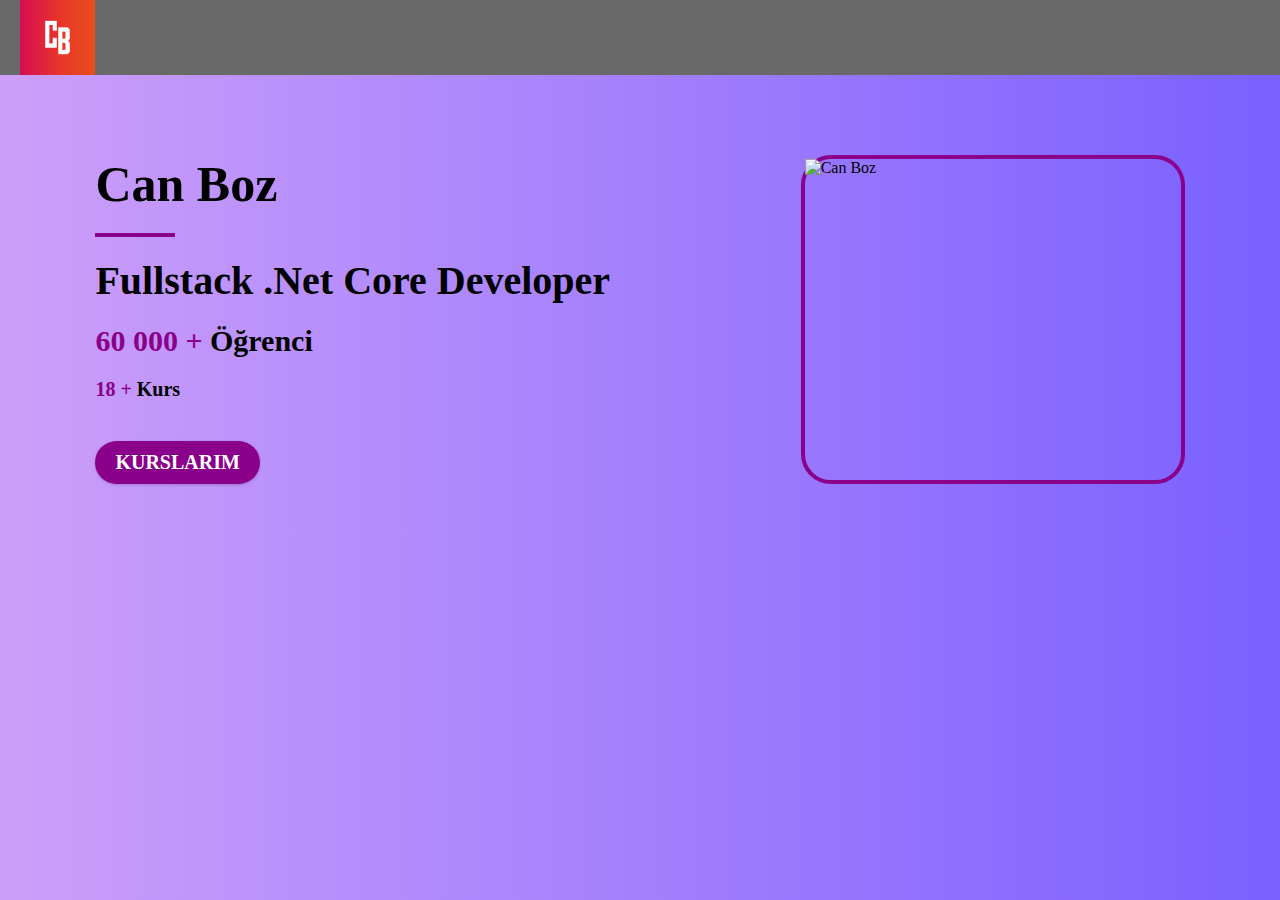
==== index.html @ 190132a6 "." ====
<!DOCTYPE html>
<html lang="en">
<head>
    <meta charset="UTF-8">
    <meta name="viewport" content="width=device-width, initial-scale=1.0">
    <title>Can Boz</title>
    <link rel="stylesheet" href="style.css">
    <link rel="icon" type="image/x-icon" href="images/cblogo.png">
    <script src="https://kit.fontawesome.com/c9b8805199.js" crossorigin="anonymous"></script>
</head>
<body>

    <nav class="nav">
        <img class="navLogo" src="images/cblogo.png" alt="Can Boz">
    </nav>

    <section class="banner">
        <div class="bannerDiv">
            <div class="bannerInfo">

             <h1 class="name">Can Boz</h1>
             <div class="underline" ></div>
             <h2 class="title">Fullstack .Net Core Developer</h2>
             <h3 class="students"><span>60 000 +</span> Öğrenci</h3>
             <h4 class="manCourses"><span>18 +</span> Kurs</h4>
             <a href="#" class="btn">Kurslarım</a>
            </div>
             
        <div class="bannerImg">

        <img src="images/canbozfoto.png" alt="Can Boz" class="bannerPhoto">

        </div>


        </div>
    </section>

</body>
</html>
---- style.css ----
* {
  margin: 0;
  padding: 0;
  box-sizing: border-box;
}

body {
  background: linear-gradient(to left, #7a60ff, #cd9ffa);
  padding: 0.1px;
}

.nav {
  background: dimgray;
  height: 75px;
  padding-left: 20px;
}

.navLogo {
  height: 100%;
}

.banner {
  /* background: floralwhite; */
  padding: 50px 0px;
}

.bannerDiv {
  display: flex;
  justify-content: space-around;
  margin-top: 30px;
}

.btn{
    background-color: darkmagenta;
    color: white;
    font-size: 20px;
    text-decoration: none;
    padding: 10px 20px;
    border-radius: 30px;
    margin-top: 20px;
    display: inline-block;
    font-weight: 700;
    text-transform: uppercase;
    box-shadow: 0 1px 3px rgba(0, 0, 0, 0.2);
    transition: all 0.3s linear;
}

.btn:hover{
    background-color: darkorange;
}

.underline{
    width: 80px;
    height: 4px;
    background: darkmagenta;
    margin-bottom: 20px;
}

.bannerImg {
  width: 30%;
  border: 4px solid darkmagenta;
  border-radius: 30px;
}

.bannerPhoto {
  width: 100%;
}

.bannerInfo .name{
    font-size: 50px;
    margin-bottom: 20px;
}

.bannerInfo .title{
    font-size: 40px;
    margin-bottom: 20px;
}

.bannerInfo .students{
   font-size:30px;
   margin-bottom: 20px;
}

.bannerInfo .manCourses{
    font-size:20px;
    margin-bottom: 20px;
}

.bannerInfo span{
    color:darkmagenta;
}
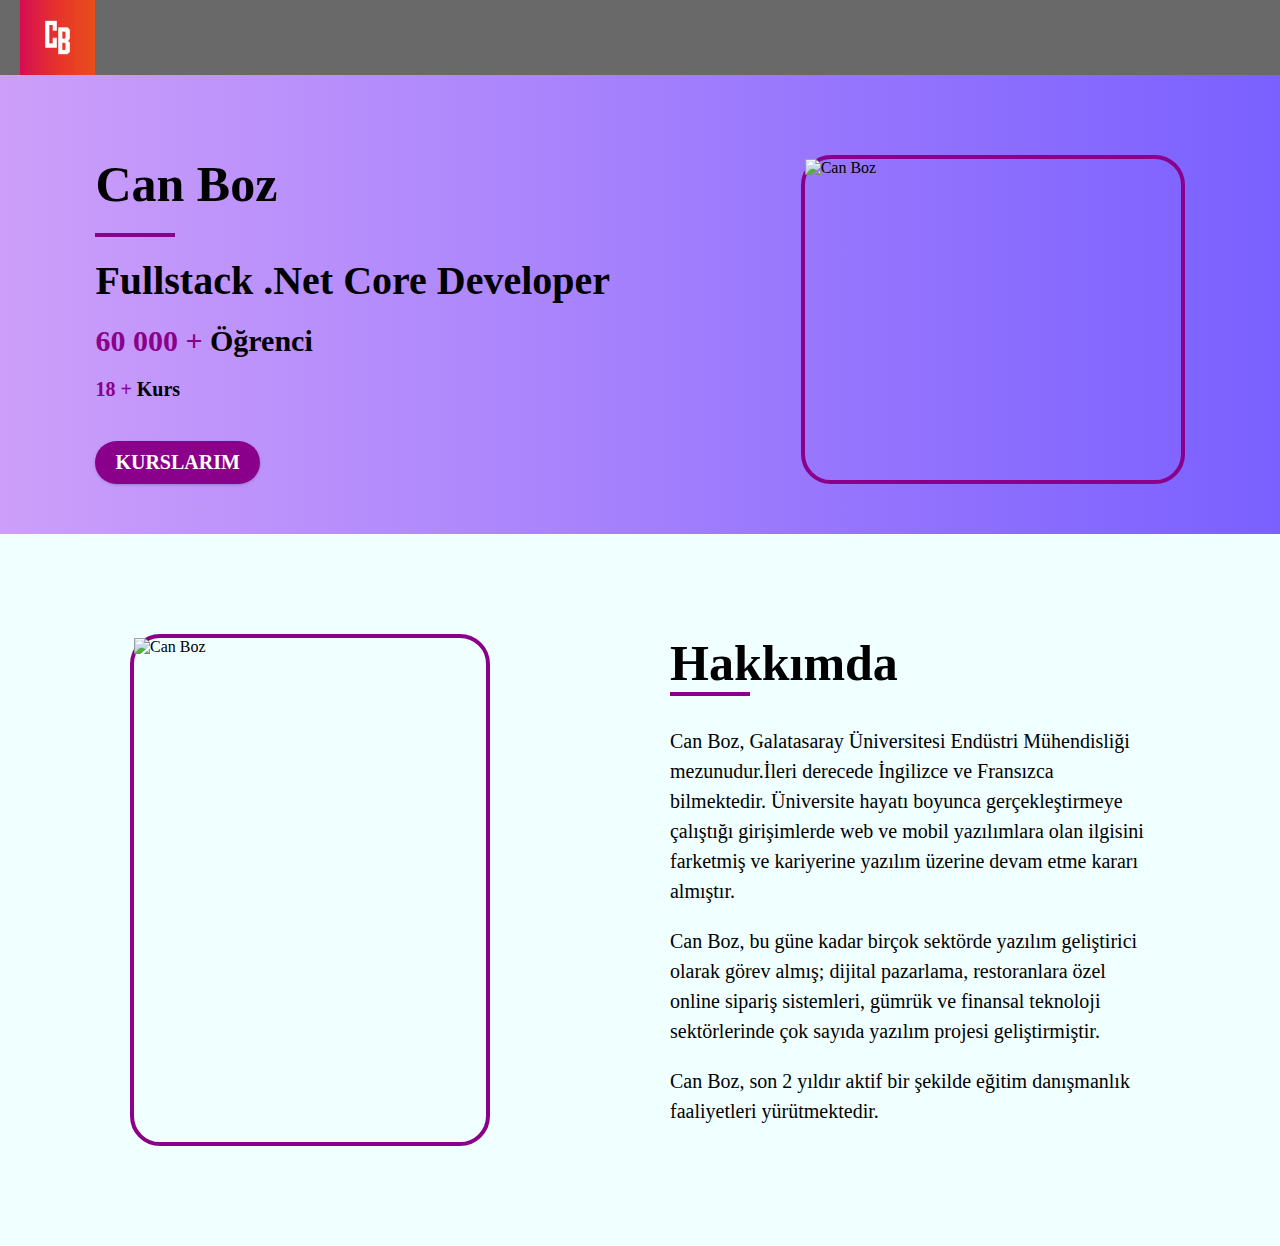
==== commit f317ff91: "." ====
--- a/index.html
+++ b/index.html
@@ -1,40 +1,70 @@
 <!DOCTYPE html>
 <html lang="en">
-<head>
-    <meta charset="UTF-8">
-    <meta name="viewport" content="width=device-width, initial-scale=1.0">
+  <head>
+    <meta charset="UTF-8" />
+    <meta name="viewport" content="width=device-width, initial-scale=1.0" />
     <title>Can Boz</title>
-    <link rel="stylesheet" href="style.css">
-    <link rel="icon" type="image/x-icon" href="images/cblogo.png">
-    <script src="https://kit.fontawesome.com/c9b8805199.js" crossorigin="anonymous"></script>
-</head>
-<body>
-
+    <link rel="stylesheet" href="style.css" />
+    <link rel="icon" type="image/x-icon" href="images/cblogo.png" />
+    <script
+      src="https://kit.fontawesome.com/c9b8805199.js"
+      crossorigin="anonymous"
+    ></script>
+  </head>
+  <body>
     <nav class="nav">
-        <img class="navLogo" src="images/cblogo.png" alt="Can Boz">
+      <img class="navLogo" src="images/cblogo.png" alt="Can Boz" />
     </nav>
 
     <section class="banner">
-        <div class="bannerDiv">
-            <div class="bannerInfo">
-
-             <h1 class="name">Can Boz</h1>
-             <div class="underline" ></div>
-             <h2 class="title">Fullstack .Net Core Developer</h2>
-             <h3 class="students"><span>60 000 +</span> Öğrenci</h3>
-             <h4 class="manCourses"><span>18 +</span> Kurs</h4>
-             <a href="#" class="btn">Kurslarım</a>
-            </div>
-             
-        <div class="bannerImg">
-
-        <img src="images/canbozfoto.png" alt="Can Boz" class="bannerPhoto">
-
+      <div class="bannerDiv">
+        <div class="bannerInfo">
+          <h1 class="name">Can Boz</h1>
+          <div class="underline"></div>
+          <h2 class="title">Fullstack .Net Core Developer</h2>
+          <h3 class="students"><span>60 000 +</span> Öğrenci</h3>
+          <h4 class="manCourses"><span>18 +</span> Kurs</h4>
+          <a href="#" class="btn">Kurslarım</a>
         </div>
 
-
+        <div class="bannerImg">
+          <img src="images/canbozfoto.png" alt="Can Boz" class="bannerPhoto" />
         </div>
+      </div>
     </section>
 
-</body>
-</html>+    <section class="aboutSection">
+      <div class="aboutDiv">
+        <div class="aboutImg">
+          <img src="images/canbozfoto.png" class="aboutPhoto" alt="Can Boz" />
+        </div>
+
+        <div class="aboutInfo">
+          <div class="aboutTitle">
+            <h1>Hakkımda</h1>
+            <div class="underline"></div>
+          </div>
+          <p>
+            Can Boz, Galatasaray Üniversitesi Endüstri Mühendisliği
+            mezunudur.İleri derecede İngilizce ve Fransızca bilmektedir.
+            Üniversite hayatı boyunca gerçekleştirmeye çalıştığı girişimlerde
+            web ve mobil yazılımlara olan ilgisini farketmiş ve kariyerine
+            yazılım üzerine devam etme kararı almıştır.
+          </p>
+
+          <p>
+            Can Boz, bu güne kadar birçok sektörde yazılım geliştirici olarak
+            görev almış; dijital pazarlama, restoranlara özel online sipariş
+            sistemleri, gümrük ve finansal teknoloji sektörlerinde çok sayıda
+            yazılım projesi geliştirmiştir.
+          </p>
+
+          <p>
+            Can Boz, son 2 yıldır aktif bir şekilde eğitim danışmanlık
+            faaliyetleri yürütmektedir.
+          </p>
+        </div>
+      </div>
+    </section>
+  </body>
+</html>
--- a/style.css
+++ b/style.css
@@ -30,62 +30,92 @@
   margin-top: 30px;
 }
 
-.btn{
-    background-color: darkmagenta;
-    color: white;
-    font-size: 20px;
-    text-decoration: none;
-    padding: 10px 20px;
-    border-radius: 30px;
-    margin-top: 20px;
-    display: inline-block;
-    font-weight: 700;
-    text-transform: uppercase;
-    box-shadow: 0 1px 3px rgba(0, 0, 0, 0.2);
-    transition: all 0.3s linear;
+.btn {
+  background-color: darkmagenta;
+  color: white;
+  font-size: 20px;
+  text-decoration: none;
+  padding: 10px 20px;
+  border-radius: 30px;
+  margin-top: 20px;
+  display: inline-block;
+  font-weight: 700;
+  text-transform: uppercase;
+  box-shadow: 0 1px 3px rgba(0, 0, 0, 0.2);
+  transition: all 0.3s linear;
 }
 
-.btn:hover{
-    background-color: darkorange;
+.btn:hover {
+  background-color: darkorange;
 }
 
-.underline{
-    width: 80px;
-    height: 4px;
-    background: darkmagenta;
-    margin-bottom: 20px;
+.underline {
+  width: 80px;
+  height: 4px;
+  background: darkmagenta;
+  margin-bottom: 20px;
 }
 
-.bannerImg {
+.bannerImg,.aboutImg {
   width: 30%;
   border: 4px solid darkmagenta;
   border-radius: 30px;
 }
 
-.bannerPhoto {
+.bannerPhoto,
+.aboutPhoto {
   width: 100%;
 }
 
-.bannerInfo .name{
-    font-size: 50px;
-    margin-bottom: 20px;
+.bannerInfo .name {
+  font-size: 50px;
+  margin-bottom: 20px;
 }
 
-.bannerInfo .title{
-    font-size: 40px;
-    margin-bottom: 20px;
+.bannerInfo .title {
+  font-size: 40px;
+  margin-bottom: 20px;
 }
 
-.bannerInfo .students{
-   font-size:30px;
-   margin-bottom: 20px;
+.bannerInfo .students {
+  font-size: 30px;
+  margin-bottom: 20px;
 }
 
-.bannerInfo .manCourses{
-    font-size:20px;
-    margin-bottom: 20px;
+.bannerInfo .manCourses {
+  font-size: 20px;
+  margin-bottom: 20px;
 }
 
-.bannerInfo span{
-    color:darkmagenta;
-}+.bannerInfo span {
+  color: darkmagenta;
+}
+
+.aboutDiv {
+  display: flex;
+  justify-content: space-around;
+}
+
+.aboutInfo{
+  width: 40%;
+}
+
+.aboutSection{
+  background-color: azure;
+  padding: 100px 40px;
+}
+
+.aboutInfo p{
+  font-size: 20px;
+  line-height: 1.5;
+  margin-bottom: 20px;
+}
+
+.aboutTitle{
+  margin-bottom: 30px;
+}
+
+.aboutTitle h1{
+  font-size:50px;
+} 
+
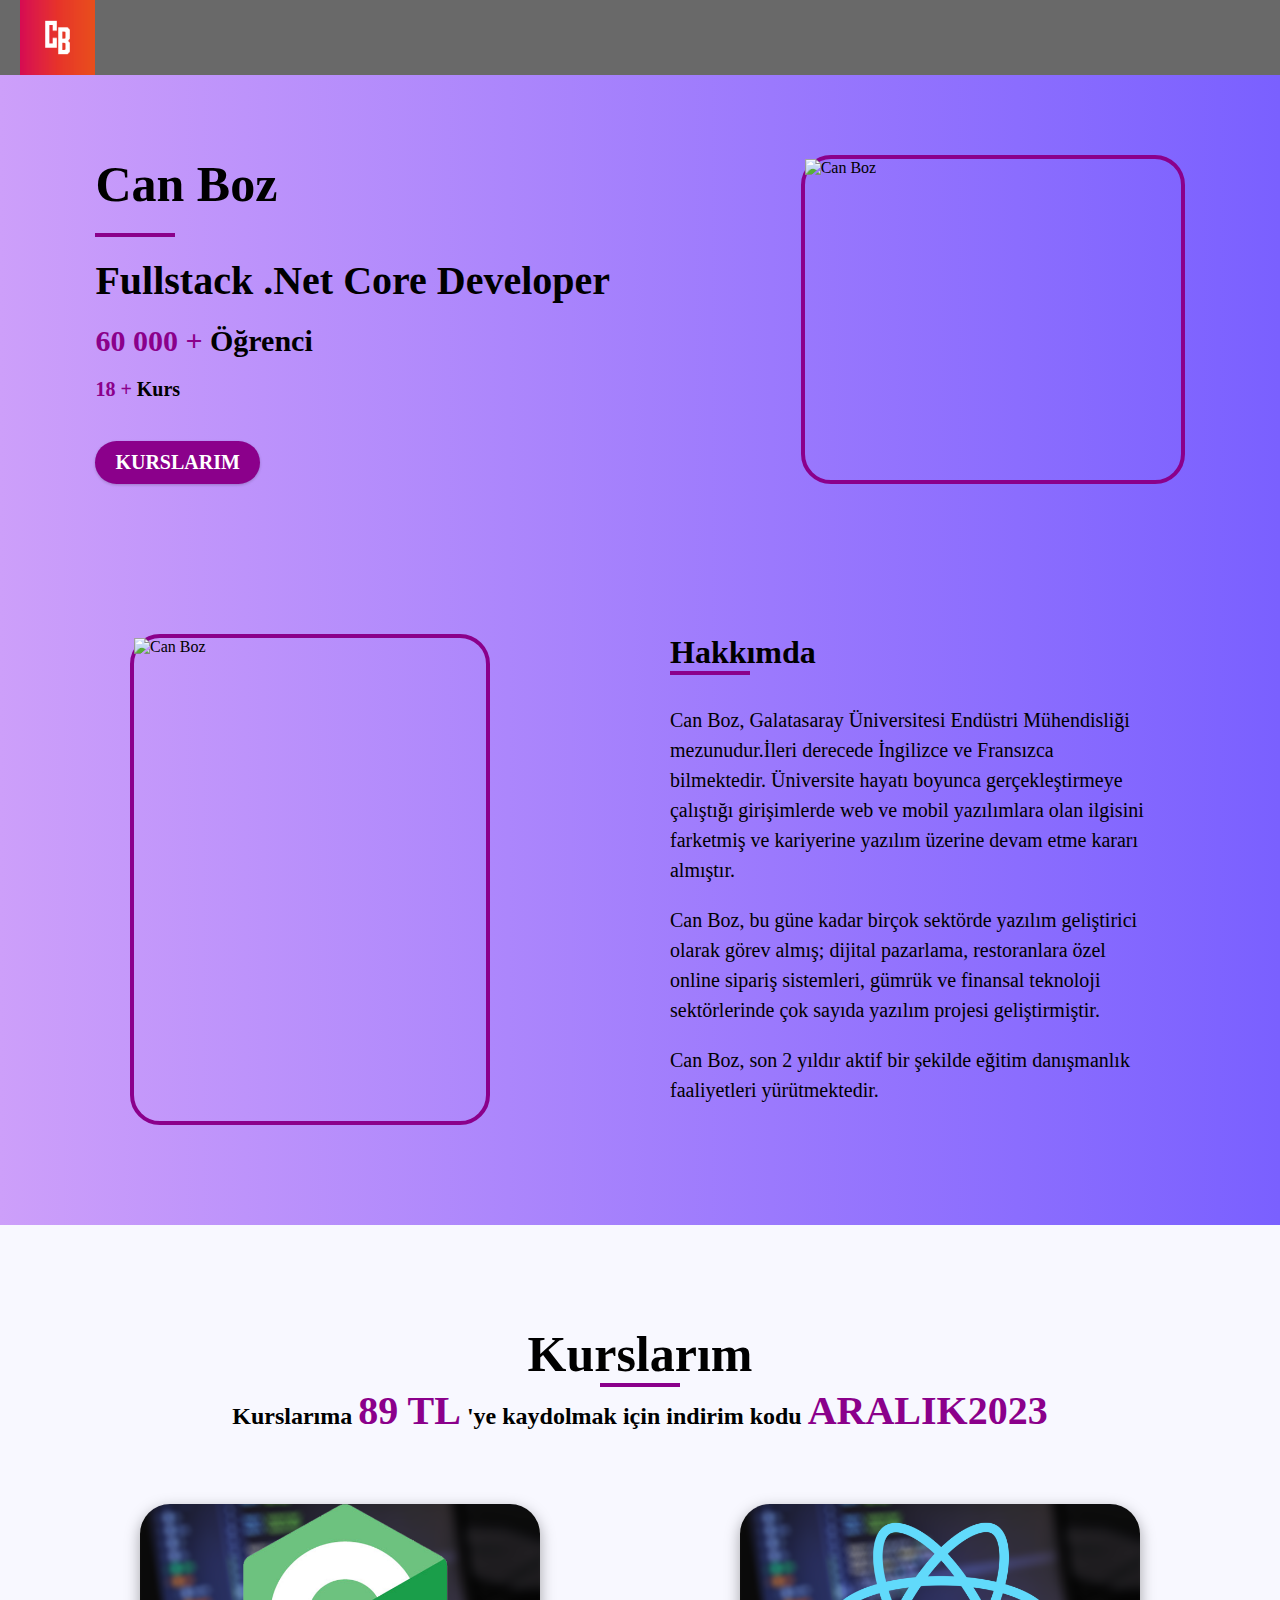
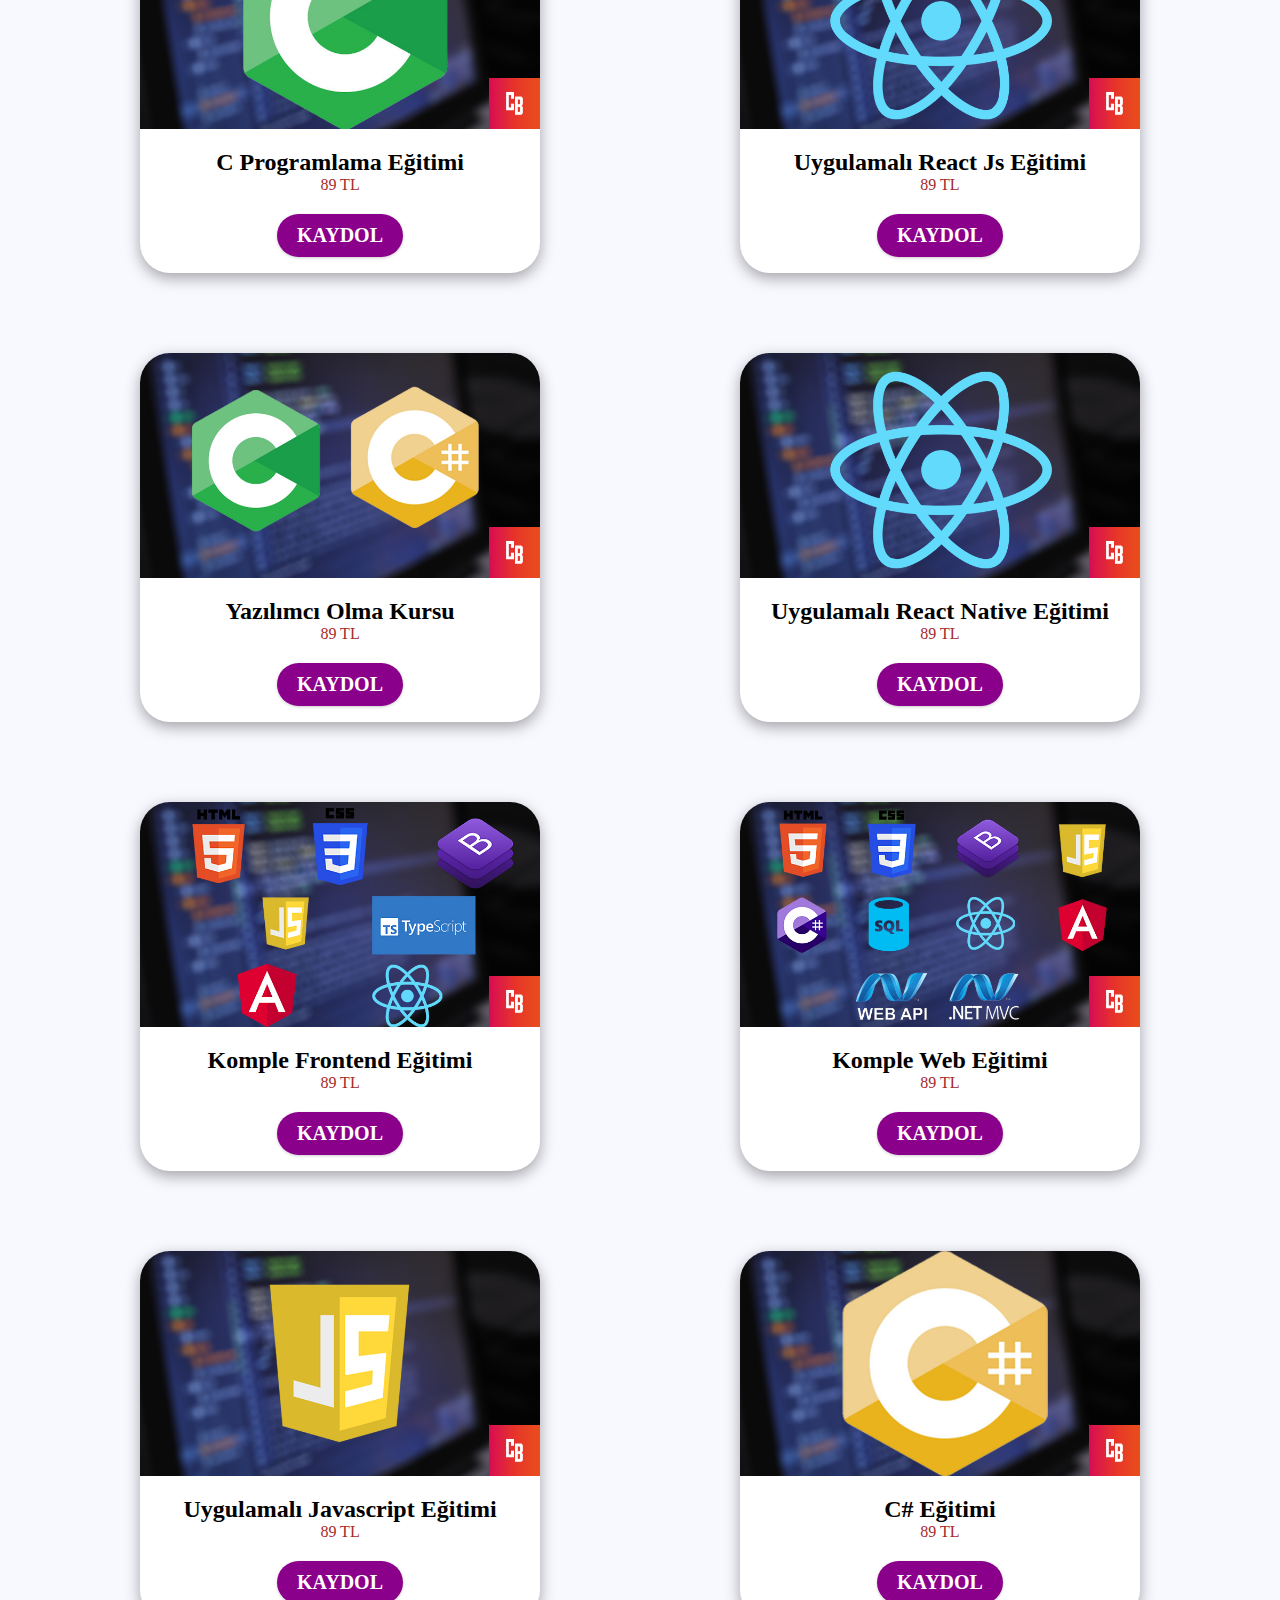
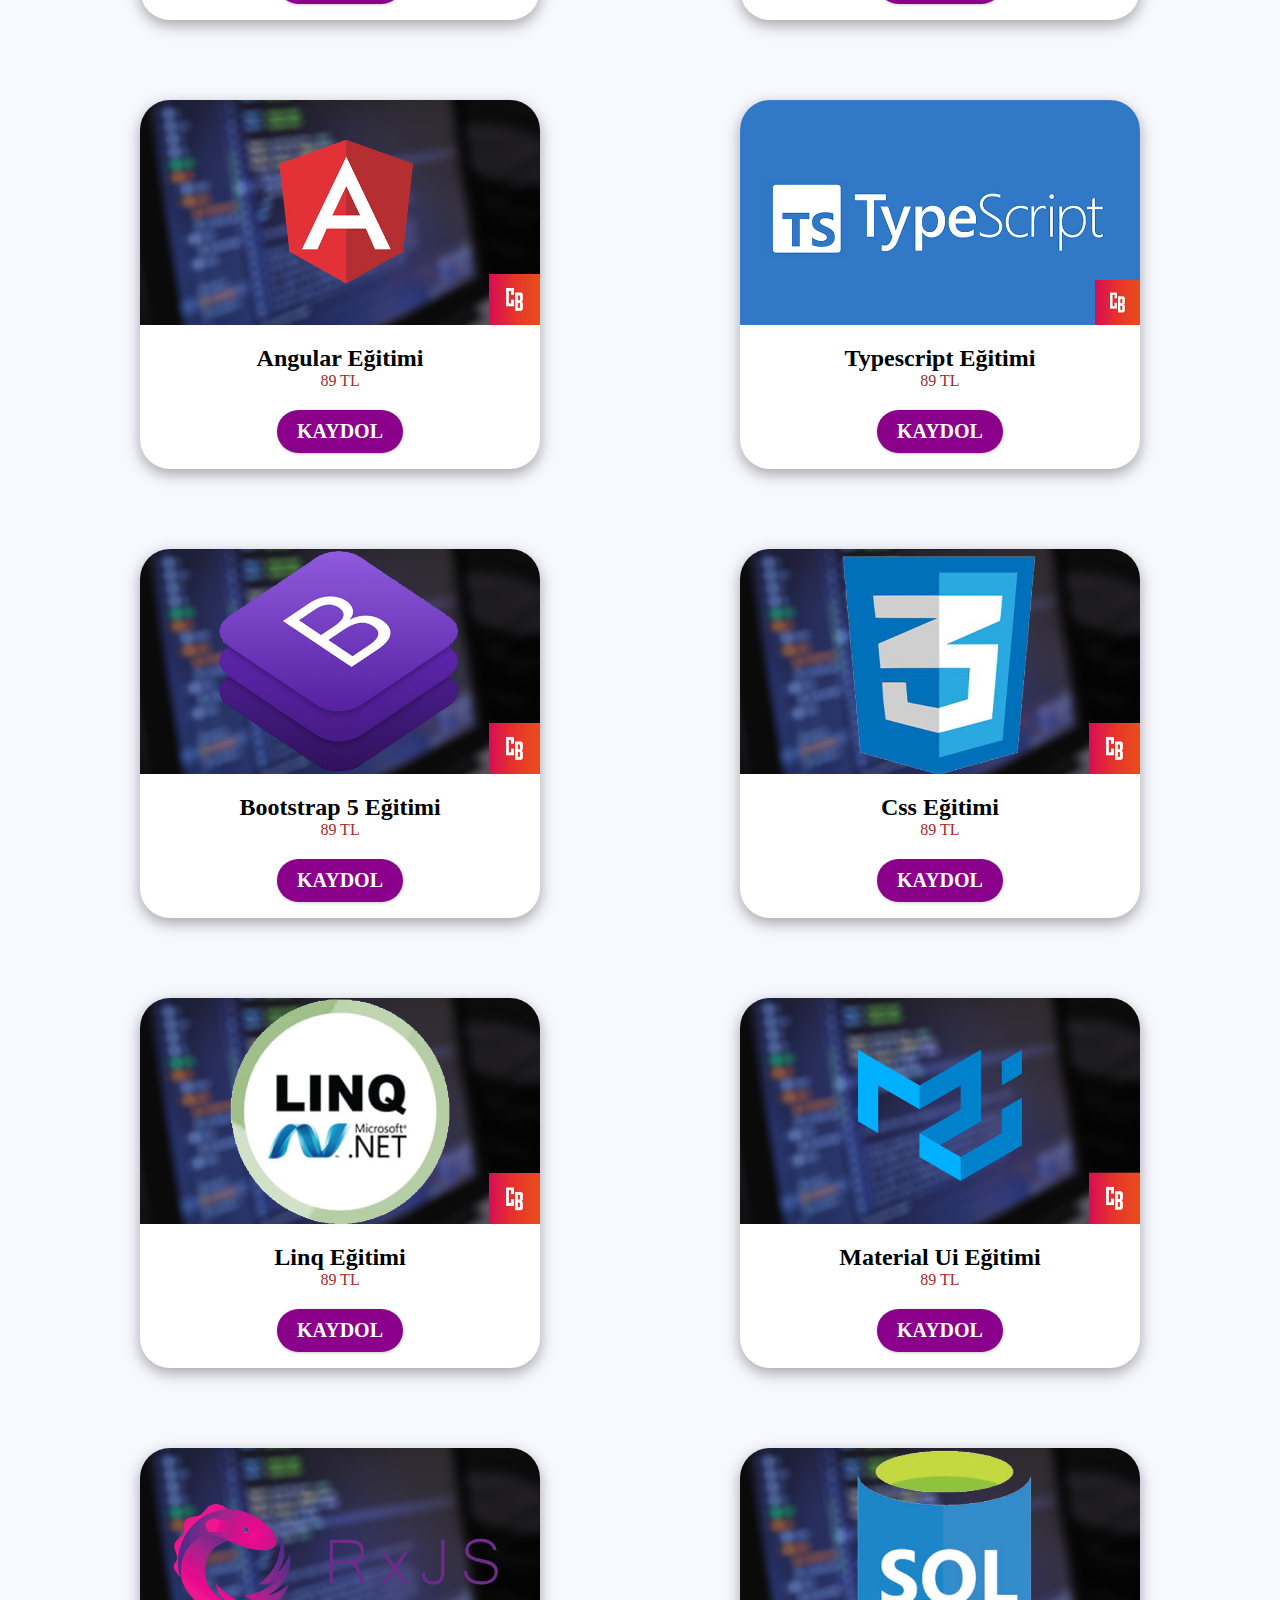
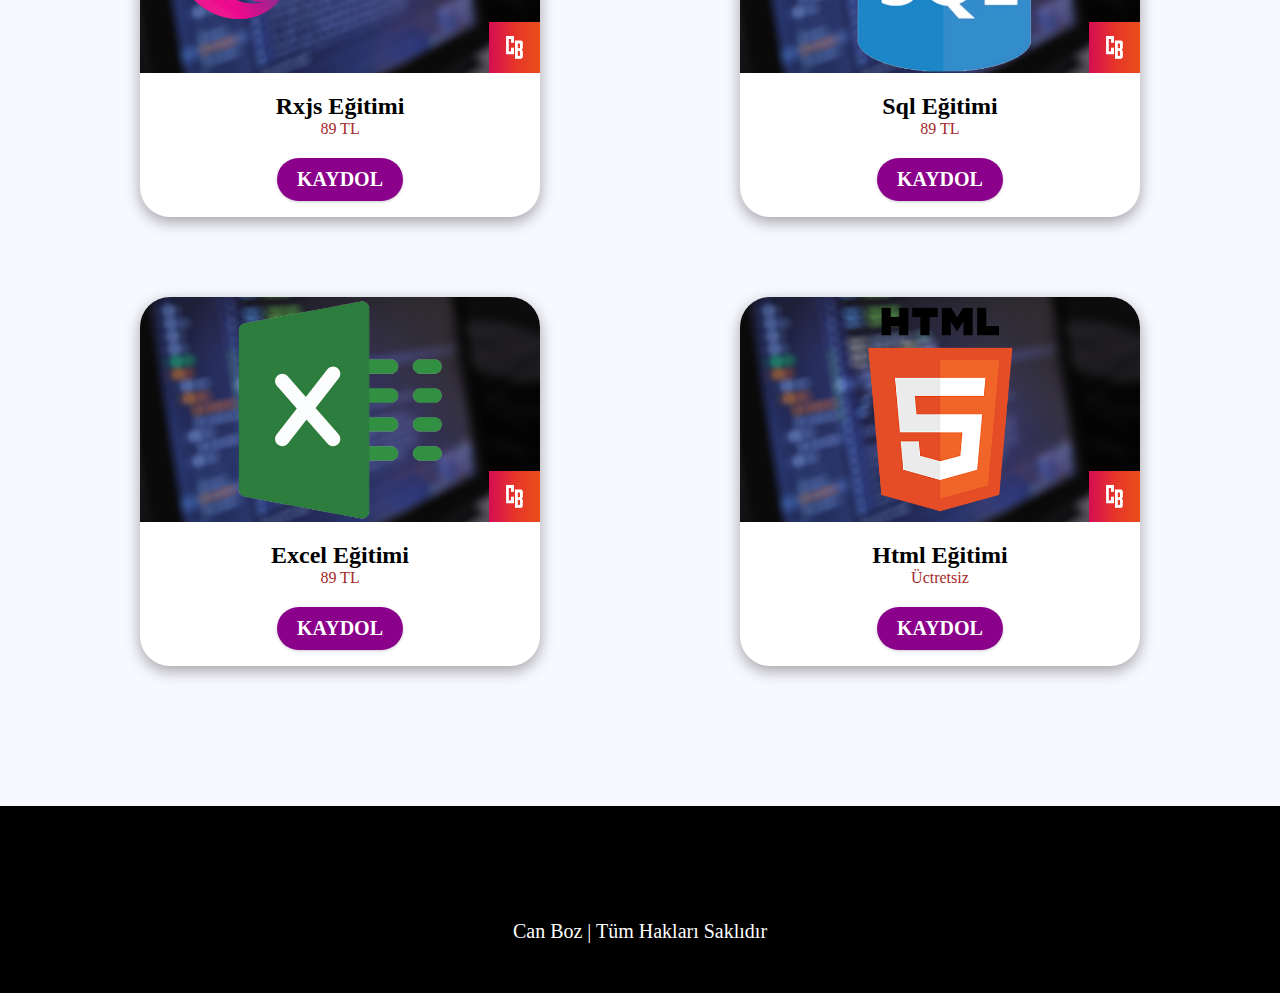
==== commit cfb5fb8e: "." ====
--- a/index.html
+++ b/index.html
@@ -24,7 +24,7 @@
           <h2 class="title">Fullstack .Net Core Developer</h2>
           <h3 class="students"><span>60 000 +</span> Öğrenci</h3>
           <h4 class="manCourses"><span>18 +</span> Kurs</h4>
-          <a href="#" class="btn">Kurslarım</a>
+          <a href="#course" class="btn">Kurslarım</a>
         </div>
 
         <div class="bannerImg">
@@ -66,5 +66,215 @@
         </div>
       </div>
     </section>
+
+    <section class="courseSection" id="course">
+      <div class="courseTitle">
+        <h1 class="courseName">Kurslarım</h1>
+        <div class="underline"></div>
+        <h2 class="courseCoupun">
+          Kurslarıma <span>89 TL</span> 'ye kaydolmak için indirim kodu
+          <span>ARALIK2023</span>
+        </h2>
+      </div>
+
+        <div class="courses">
+          <div class="course">
+            <img src="images/c.png" alt="C Programlama Eğitimi">
+            <div class="courseInfo">
+              <h2>C Programlama Eğitimi</h2>
+              <p class="price">89 TL</p>
+              <a href="#" class="btn">Kaydol</a>
+            </div>
+          </div>
+
+          <div class="course">
+            <img src="images/react.png" alt="Uygulamalı React Js Eğitimi">
+            <div class="courseInfo">
+              <h2>Uygulamalı React Js Eğitimi</h2>
+              <p class="price">89 TL</p>
+              <a href="#" class="btn">Kaydol</a>
+            </div>
+          </div>
+
+          <div class="course">
+            <img src="images/yazilimci.png" alt="Yazılımcı Olma Kursu">
+            <div class="courseInfo">
+              <h2>Yazılımcı Olma Kursu</h2>
+              <p class="price">89 TL</p>
+              <a href="#" class="btn">Kaydol</a>
+            </div>
+          </div>
+
+
+          <div class="course">
+            <img src="images/react.png" alt="Uygulamalı React Native Eğitimi">
+            <div class="courseInfo">
+              <h2>Uygulamalı React Native Eğitimi</h2>
+              <p class="price">89 TL</p>
+              <a href="#" class="btn">Kaydol</a>
+            </div>
+          </div>
+
+
+          <div class="course">
+            <img src="images/frontend.jpg" alt="Komple Frontend Eğitimi">
+            <div class="courseInfo">
+              <h2>Komple Frontend Eğitimi</h2>
+              <p class="price">89 TL</p>
+              <a href="#" class="btn">Kaydol</a>
+            </div>
+          </div>
+
+
+          <div class="course">
+            <img src="images/kompleweb.jpg" alt="Komple Web Eğitimi">
+            <div class="courseInfo">
+              <h2>Komple Web Eğitimi</h2>
+              <p class="price">89 TL</p>
+              <a href="#" class="btn">Kaydol</a>
+            </div>
+          </div>
+
+
+          <div class="course">
+            <img src="images/javascript.png" alt="Uygulamalı Javascript Eğitimi">
+            <div class="courseInfo">
+              <h2>Uygulamalı Javascript Eğitimi</h2>
+              <p class="price">89 TL</p>
+              <a href="#" class="btn">Kaydol</a>
+            </div>
+          </div>
+
+
+          <div class="course">
+            <img src="images/csharp.png" alt="C# Eğitimi">
+            <div class="courseInfo">
+              <h2>C# Eğitimi</h2>
+              <p class="price">89 TL</p>
+              <a href="#" class="btn">Kaydol</a>
+            </div>
+          </div>
+
+
+          <div class="course">
+            <img src="images/angular.jpg" alt="Angular Eğitimi">
+            <div class="courseInfo">
+              <h2>Angular Eğitimi</h2>
+              <p class="price">89 TL</p>
+              <a href="#" class="btn">Kaydol</a>
+            </div>
+          </div>
+
+
+          <div class="course">
+            <img src="images/typescript.jpg" alt="Typescript Eğitimi">
+            <div class="courseInfo">
+              <h2>Typescript Eğitimi</h2>
+              <p class="price">89 TL</p>
+              <a href="#" class="btn">Kaydol</a>
+            </div>
+          </div>
+
+
+          <div class="course">
+            <img src="images/boostrap.png" alt="Bootstrap 5 Eğitimi">
+            <div class="courseInfo">
+              <h2>Bootstrap 5 Eğitimi</h2>
+              <p class="price">89 TL</p>
+              <a href="#" class="btn">Kaydol</a>
+            </div>
+          </div>
+
+
+          <div class="course">
+            <img src="images/css.png" alt="Css Eğitimi">
+            <div class="courseInfo">
+              <h2>Css Eğitimi</h2>
+              <p class="price">89 TL</p>
+              <a href="#" class="btn">Kaydol</a>
+            </div>
+          </div>
+
+          <div class="course">
+            <img src="images/linq.png" alt="Linq Eğitimi">
+            <div class="courseInfo">
+              <h2>Linq Eğitimi</h2>
+              <p class="price">89 TL</p>
+              <a href="#" class="btn">Kaydol</a>
+            </div>
+          </div>
+
+
+          <div class="course">
+            <img src="images/materialUi.png" alt="Material Ui Eğitimi">
+            <div class="courseInfo">
+              <h2>Material Ui Eğitimi</h2>
+              <p class="price">89 TL</p>
+              <a href="#" class="btn">Kaydol</a>
+            </div>
+          </div>
+
+
+          <div class="course">
+            <img src="images/rxjs.png" alt="Rxjs Eğitimi">
+            <div class="courseInfo">
+              <h2>Rxjs Eğitimi</h2>
+              <p class="price">89 TL</p>
+              <a href="#" class="btn">Kaydol</a>
+            </div>
+          </div>
+
+
+          <div class="course">
+            <img src="images/sql.png" alt="Sql Eğitimi">
+            <div class="courseInfo">
+              <h2>Sql Eğitimi</h2>
+              <p class="price">89 TL</p>
+              <a href="#" class="btn">Kaydol</a>
+            </div>
+          </div>
+
+
+          <div class="course">
+            <img src="images/excel.png" alt="Excel Eğitimi">
+            <div class="courseInfo">
+              <h2>Excel Eğitimi</h2>
+              <p class="price">89 TL</p>
+              <a href="#" class="btn">Kaydol</a>
+            </div>
+          </div>
+
+          <div class="course">
+            <img src="images/html.png" alt="Html Eğitimi">
+            <div class="courseInfo">
+              <h2>Html Eğitimi</h2>
+              <p class="price">Üctretsiz</p>
+              <a href="#" class="btn">Kaydol</a>
+            </div>
+          </div>
+
+        </div>
+
+    </section>
+
+    <footer class="footer">
+      <ul class="socialIcons">
+        <li>
+          <a href="#" class="socialIcon">
+            <i class="fab fa-linkedin"></i>
+          </a>
+        </li>
+
+        <li>
+          <a href="#" class="socialIcon">
+            <i class="fab fa-instagram"></i>
+          </a>
+        </li>
+      </ul>
+
+      <p>Can Boz | Tüm Hakları Saklıdır</p>
+    </footer>
+
+
   </body>
 </html>
--- a/style.css
+++ b/style.css
@@ -56,7 +56,8 @@
   margin-bottom: 20px;
 }
 
-.bannerImg,.aboutImg {
+.bannerImg,
+.aboutImg {
   width: 30%;
   border: 4px solid darkmagenta;
   border-radius: 30px;
@@ -96,26 +97,97 @@
   justify-content: space-around;
 }
 
-.aboutInfo{
+.boutName,
+.courseName {
+  font-size: 50px;
+}
+
+.aboutInfo {
   width: 40%;
 }
 
-.aboutSection{
-  background-color: azure;
+.aboutSection {
+  /* background-color: azure; */
   padding: 100px 40px;
 }
 
-.aboutInfo p{
+.aboutInfo p {
   font-size: 20px;
   line-height: 1.5;
   margin-bottom: 20px;
 }
 
-.aboutTitle{
+.aboutTitle {
   margin-bottom: 30px;
 }
 
-.aboutTitle h1{
-  font-size:50px;
-} 
+.courseSection {
+  background: ghostwhite;
+  padding: 100px 40px;
+}
 
+.courseTitle {
+  text-align: center;
+  margin-bottom: 30px;
+}
+
+.courseTitle span {
+  font-size: 40px;
+  color: darkmagenta;
+}
+
+.courseTitle .underline {
+  margin: auto;
+}
+
+.courses {
+  display: flex;
+  flex-wrap: wrap;
+  justify-content: space-around;
+}
+
+.course {
+  width: 400px;
+  background-color: white;
+  margin: 40px 20px;
+  box-shadow: rgba(0, 0, 0, 0.35) 0px 5px 15px;
+  border-radius: 30px;
+}
+
+.course img {
+  width: 100%;
+  border-radius: 30px 30px 0px 0px;
+}
+
+.courseInfo {
+  text-align: center;
+  padding: 16px 24px;
+}
+
+.courseInfo .price {
+  color: brown;
+}
+
+.footer{
+  background-color: black;
+  color: WHITE;
+  text-align: center;
+  padding: 50px;
+}
+
+.socialIcons {
+  list-style: none;
+  display: flex;
+  justify-content: center;
+  margin-bottom: 30px;
+}
+
+.socialIcon {
+  font-size: 30px;
+  color: white;
+  margin-right: 30px;
+}
+
+.footer p{
+  font-size: 20px;
+}
